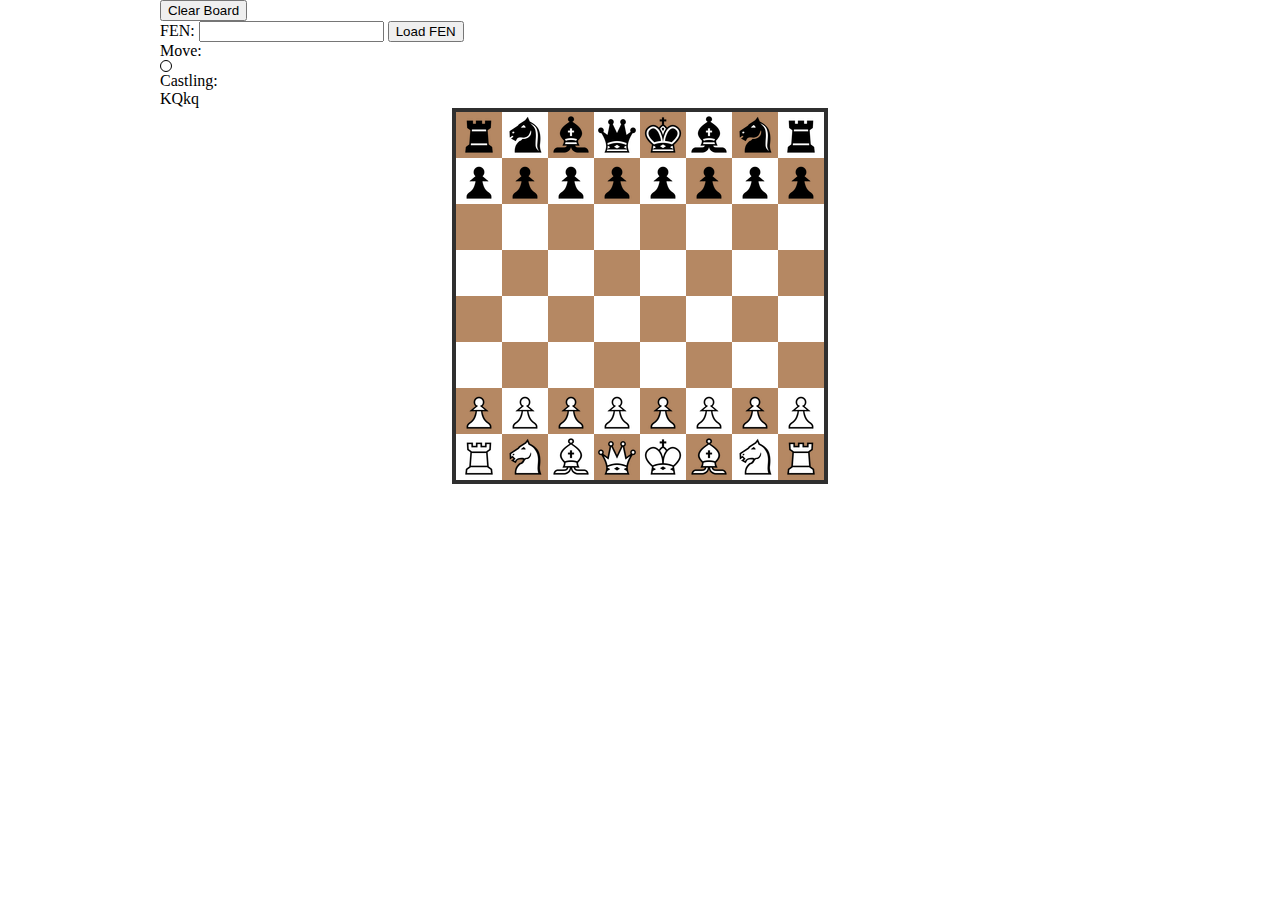
==== 128.html @ e56f9172 "0x88 implementation of the board." ====
<!DOCTYPE html>
<html>
    <head>
        <title>0x88 boards</title>
        <link rel="stylesheet" type="text/css" href="/css/chess.css" />
        <script type="text/javascript" src="/js/jquery-1.8.1.min.js"></script>
        <script type="text/javascript" src="/js/128.js"></script>
        <script type="text/javascript">
            $(document).ready(function() {
                board.setupFromFen();
                ui.drawBoard();
                ui.drawPieces();
            });
        </script>
    </head>
    <body id="wrapper">
        <button id="clear_board" type="button" onclick="clearBoard();">Clear Board</button>
        <form>
            FEN: <input id="fen_string" type="text" name="fen" />
            <input type="submit" value="Load FEN" onclick="ui.loadFen(); return false;"/>
        </form>
        <div id="game_info">
            Move: <div id="active_color" class="w_turn"></div>
            Castling: <div id="castling">KQkq</div>
        </div>
        <div id="board"></div>
    </body>
</html>
---- css/chess.css ----
#wrapper {
  width: 960px;
  margin: 0 auto;
}
table.board {
  border: 4px solid #2f2f2f;
  border-spacing: 0;
  margin: auto;
}
.square {
  width: 44px;
  height: 44px;
}
.b_turn, .w_turn {
  border-radius: 10px / 10px;
  border: solid 1px #000;
  width: 10px;
  height: 10px;
}
.b_turn {
  background-color: #000;
}
.white {
  color: #f0d9b5;
}
.black {
  background-color: #b58863;
}
.border-corner {
  background-color: #000;
  width: 2px;
  height: 2px;
}
.border-square {
  background-color: #000;
  width: 44px;
  height: 2px;
}
.border-side {
  background-color: #000;
  width: 2px;
  height: 44px;
}
.piece {
  width: 44px;
  height: 44px;
  cursor: pointer;
}
.white_pawn, .P {
  background: url(/images/pieces/alpha/44/wp.png);
}
.black_pawn, .p {
  background: url(/images/pieces/alpha/44/bp.png);
}
.white_rook, .R {
  background: url(/images/pieces/alpha/44/wr.png);
}
.black_rook, .r {
  background: url(/images/pieces/alpha/44/br.png);
}
.white_knight, .N {
  background: url(/images/pieces/alpha/44/wn.png);
}
.black_knight, .n {
  background: url(/images/pieces/alpha/44/bn.png);
}
.white_bishop, .B {
  background: url(/images/pieces/alpha/44/wb.png);
}
.black_bishop, .b {
  background: url(/images/pieces/alpha/44/bb.png);
}
.white_queen, .Q {
  background: url(/images/pieces/alpha/44/wq.png);
}
.black_queen, .q {
  background: url(/images/pieces/alpha/44/bq.png);
}
.white_king, .K {
  background: url(/images/pieces/alpha/44/wk.png);
}
.black_king, .k  {
  background: url(/images/pieces/alpha/44/bk.png);
}
[move=valid] {
  background-color: #0f0;
}
[move=invalid] {
  background-color: #f00;
}
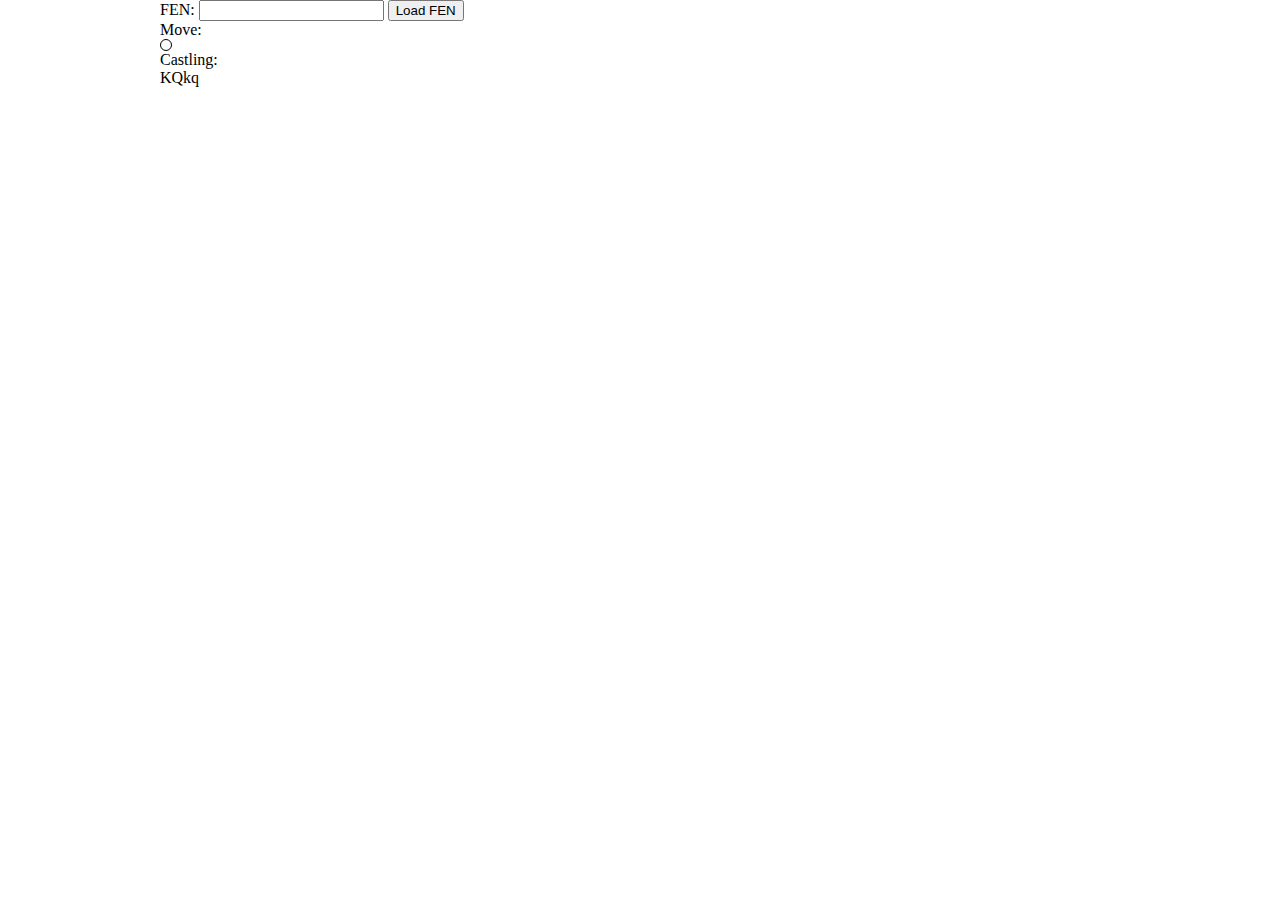
==== commit 64e22864: "Base drag and drop with move 'pseudo' validation." ====
--- a/128.html
+++ b/128.html
@@ -3,18 +3,32 @@
     <head>
         <title>0x88 boards</title>
         <link rel="stylesheet" type="text/css" href="/css/chess.css" />
-        <script type="text/javascript" src="/js/jquery-1.8.1.min.js"></script>
+        <script type="text/javascript" src="/js/jquery-1.8.2.min.js"></script>
+        <script type="text/javascript" src="/js/jquery-ui-1.8.24.custom.min.js"></script>
         <script type="text/javascript" src="/js/128.js"></script>
         <script type="text/javascript">
             $(document).ready(function() {
+                board.generateValidMovesTable();
                 board.setupFromFen();
                 ui.drawBoard();
                 ui.drawPieces();
+                $(".draggable").draggable({
+                    containment: $('.board'),
+                    start: ui.dnd.dragStartHandler,
+                    helper: 'original',
+                    opacity: 0.80,
+                    snap: '.square',
+                    snapTolerance: 5
+                    }
+                );
+                $(".droppable").droppable({
+                    drop: ui.dnd.dropOnSquareHandler
+                    }
+                );
             });
         </script>
     </head>
     <body id="wrapper">
-        <button id="clear_board" type="button" onclick="clearBoard();">Clear Board</button>
         <form>
             FEN: <input id="fen_string" type="text" name="fen" />
             <input type="submit" value="Load FEN" onclick="ui.loadFen(); return false;"/>
